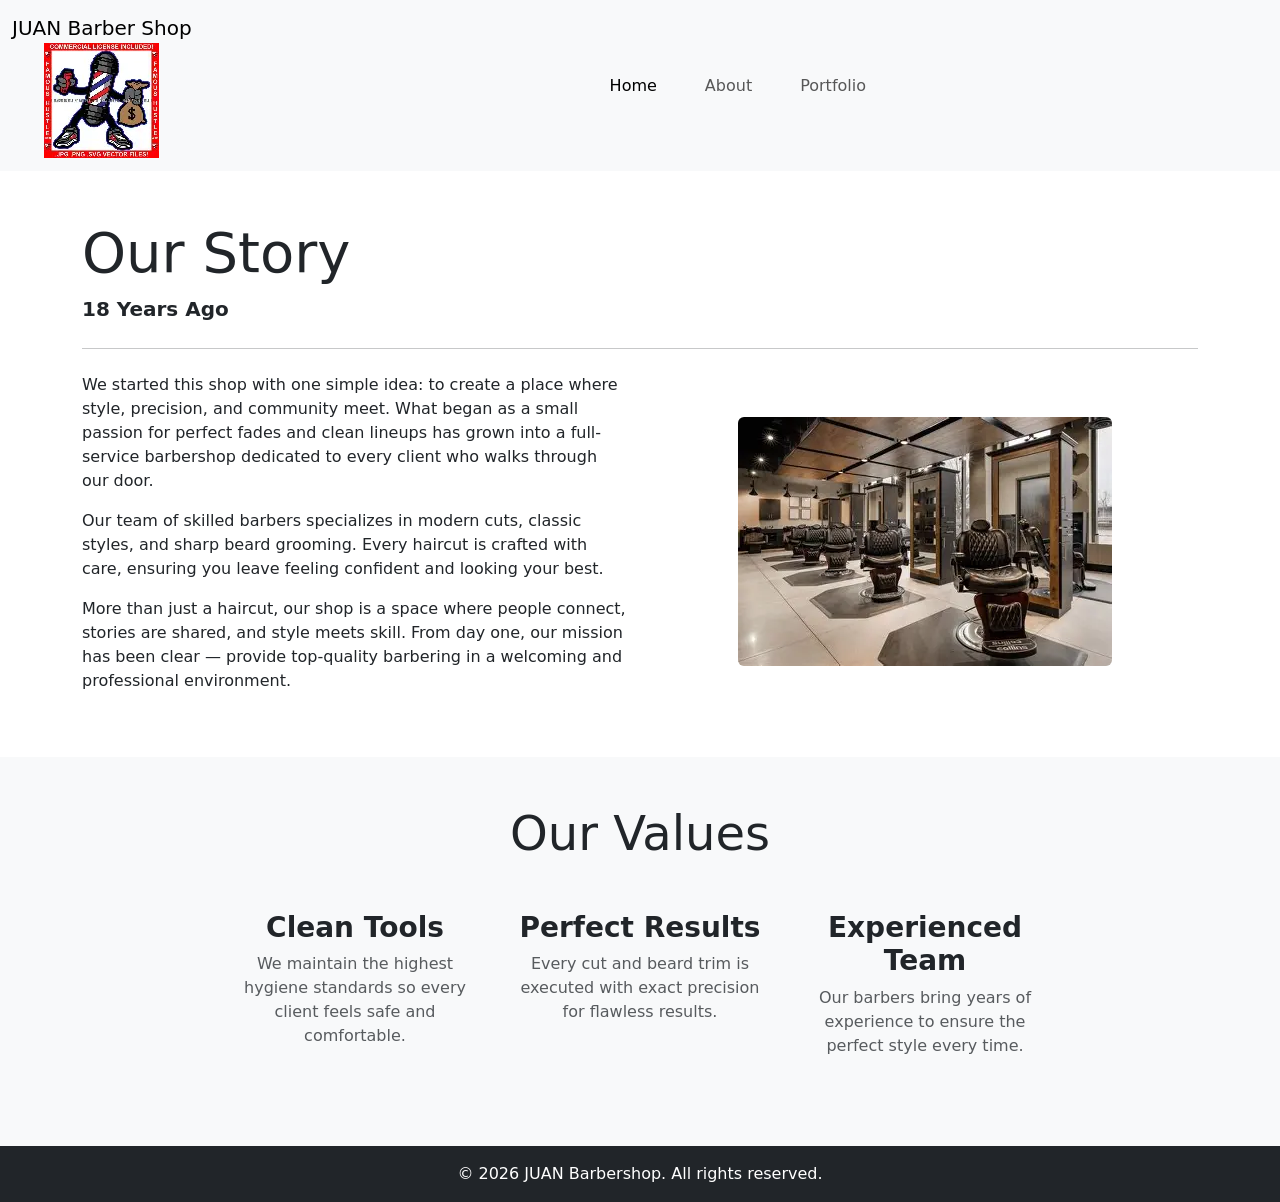
==== about.html @ 5f3e139d "A section for our values created" ====
<!DOCTYPE html>
<html lang="en">
    <head>
        <meta charset="UTF-8">
        <meta name="viewport" content="width=device-width, initial-scale=1.0">
        <title>About - JUAN Barber Shop</title>
        <link href="https://cdn.jsdelivr.net/npm/bootstrap@5.3.0/dist/css/bootstrap.min.css" rel="stylesheet">
        <link rel="stylesheet" href="css/style.css">
    </head>
    <body>
        <header>
            <nav class="navbar navbar-expand-lg bg-body-tertiary">
                <div class="container-fluid">
                    <a class="navbar-brand d-flex flex-column align-items-center" href="index.html"> JUAN Barber Shop
                    <img class="logo-img" src="images/shop-logo.webp" alt="Small Logo">
                    </a>
                    <button class="navbar-toggler" type="button" data-bs-toggle="collapse" data-bs-target="#navbarNavAltMarkup" aria-controls="navbarNavAltMarkup" aria-expanded="false" aria-label="Toggle navigation">
                    <span class="navbar-toggler-icon"></span>
                    </button>
                    <div class="collapse navbar-collapse justify-content-center" id="navbarNavAltMarkup">
                        <div class="navbar-nav">
                            <a class="nav-link active mx-3" aria-current="page" href="index.html">Home</a>
                            <a class="nav-link mx-3" href="about.html">About</a>
                            <a class="nav-link mx-3" href="portfolio.html">Portfolio</a>
                        </div>
                    </div>
                </div>
            </nav>
        </header>
        <main>
            <section id="our-story" class="container py-5">
                <h1 class="display-4 text-center text-md-start">Our Story</h1>
                <p class="lead fw-bold text-center text-md-start">18 Years Ago</p>
                <hr class="my-4">
                <div class="row align-items-center">
                    <div class="col-md-6">
                        <p>We started this shop with one simple idea: to create a place where style, precision, and community meet. What began as a small passion for perfect fades and clean lineups has grown into a full-service barbershop dedicated to every client who walks through our door.</p>
                        <p>Our team of skilled barbers specializes in modern cuts, classic styles, and sharp beard grooming. Every haircut is crafted with care, ensuring you leave feeling confident and looking your best.</p>
                        <p>More than just a haircut, our shop is a space where people connect, stories are shared, and style meets skill. From day one, our mission has been clear — provide top-quality barbering in a welcoming and professional environment.</p>
                    </div>
                    <div class="col-md-6 text-center">
                        <img src="images/barbershop.webp" class="img-fluid rounded" alt="Shop interior photo">
                    </div>
                </div>
            </section>
            <section id="our-values" class="py-5 bg-light">
                <div class="container text-center">
                    <h2 class="display-5 mb-5">Our Values</h2>
                    <div class="row justify-content-center">
                        <div class="col-lg-3 col-md-4 col-12 mb-4">
                            <h3 class="fw-bold">Clean Tools</h3>
                            <p class="text-muted">We maintain the highest hygiene standards so every client feels safe and comfortable.</p>
                        </div>
                        <div class="col-lg-3 col-md-4 col-12 mb-4">
                            <h3 class="fw-bold">Perfect Results</h3>
                            <p class="text-muted">Every cut and beard trim is executed with exact precision for flawless results.</p>
                        </div>
                        <div class="col-lg-3 col-md-4 col-12 mb-4">
                            <h3 class="fw-bold">Experienced Team</h3>
                            <p class="text-muted">Our barbers bring years of experience to ensure the perfect style every time.</p>
                        </div>
                    </div>
                </div>
            </section>
        </main>
        <footer class="text-center py-3 bg-dark text-white">
            © 2026 JUAN Barbershop. All rights reserved.
        </footer>
        <script src="https://cdn.jsdelivr.net/npm/bootstrap@5.3.0/dist/js/bootstrap.bundle.min.js"></script>
    </body>
</html>
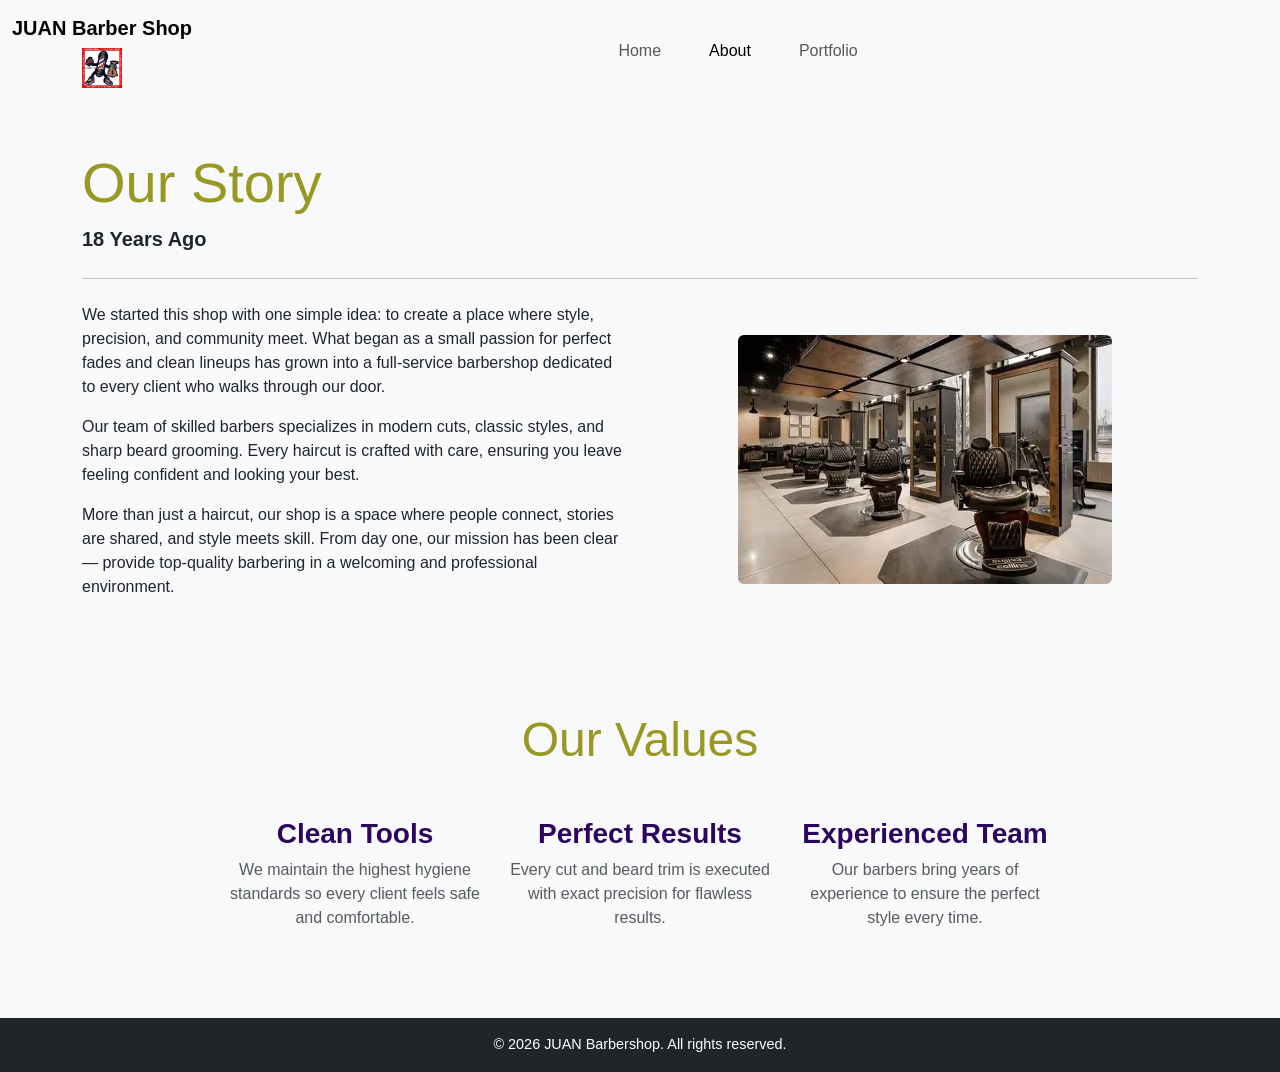
==== commit 40e0146d: "minor changes" ====
--- a/about.html
+++ b/about.html
@@ -19,8 +19,8 @@
                     </button>
                     <div class="collapse navbar-collapse justify-content-center" id="navbarNavAltMarkup">
                         <div class="navbar-nav">
-                            <a class="nav-link active mx-3" aria-current="page" href="index.html">Home</a>
-                            <a class="nav-link mx-3" href="about.html">About</a>
+                            <a class="nav-link mx-3" aria-current="page" href="index.html">Home</a>
+                            <a class="nav-link active mx-3" href="about.html">About</a>
                             <a class="nav-link mx-3" href="portfolio.html">Portfolio</a>
                         </div>
                     </div>
--- a/css/style.css
+++ b/css/style.css
@@ -0,0 +1,63 @@
+body 
+{
+    font-family: Arial, sans-serif;
+    background-color: #f8f9fa;
+}
+
+
+.navbar-brand 
+{
+    font-weight: bold;
+}
+
+
+.logo-img 
+{
+    width: 40px;
+    height: auto;
+    margin-top: 5px;
+}
+
+
+h1, h2, h3 
+{
+    color: #989822;
+}
+
+
+
+#our-values h3 
+{
+    color: #2c055d;
+}
+
+#our-values .col-lg-3:hover {
+    transform: translateY(-5px);
+}
+
+
+
+.card 
+{
+    border-radius: 12px;
+    transition: transform 0.3s ease, box-shadow 0.3s ease;
+}
+
+.card:hover 
+{
+    transform: translateY(-5px);
+    box-shadow: 0 8px 20px rgba(0, 0, 0, 0.15);
+}
+
+
+.card-img-top 
+{
+    height: 250px;
+    object-fit: cover;
+}
+
+
+footer 
+{
+    font-size: 0.9rem;
+}
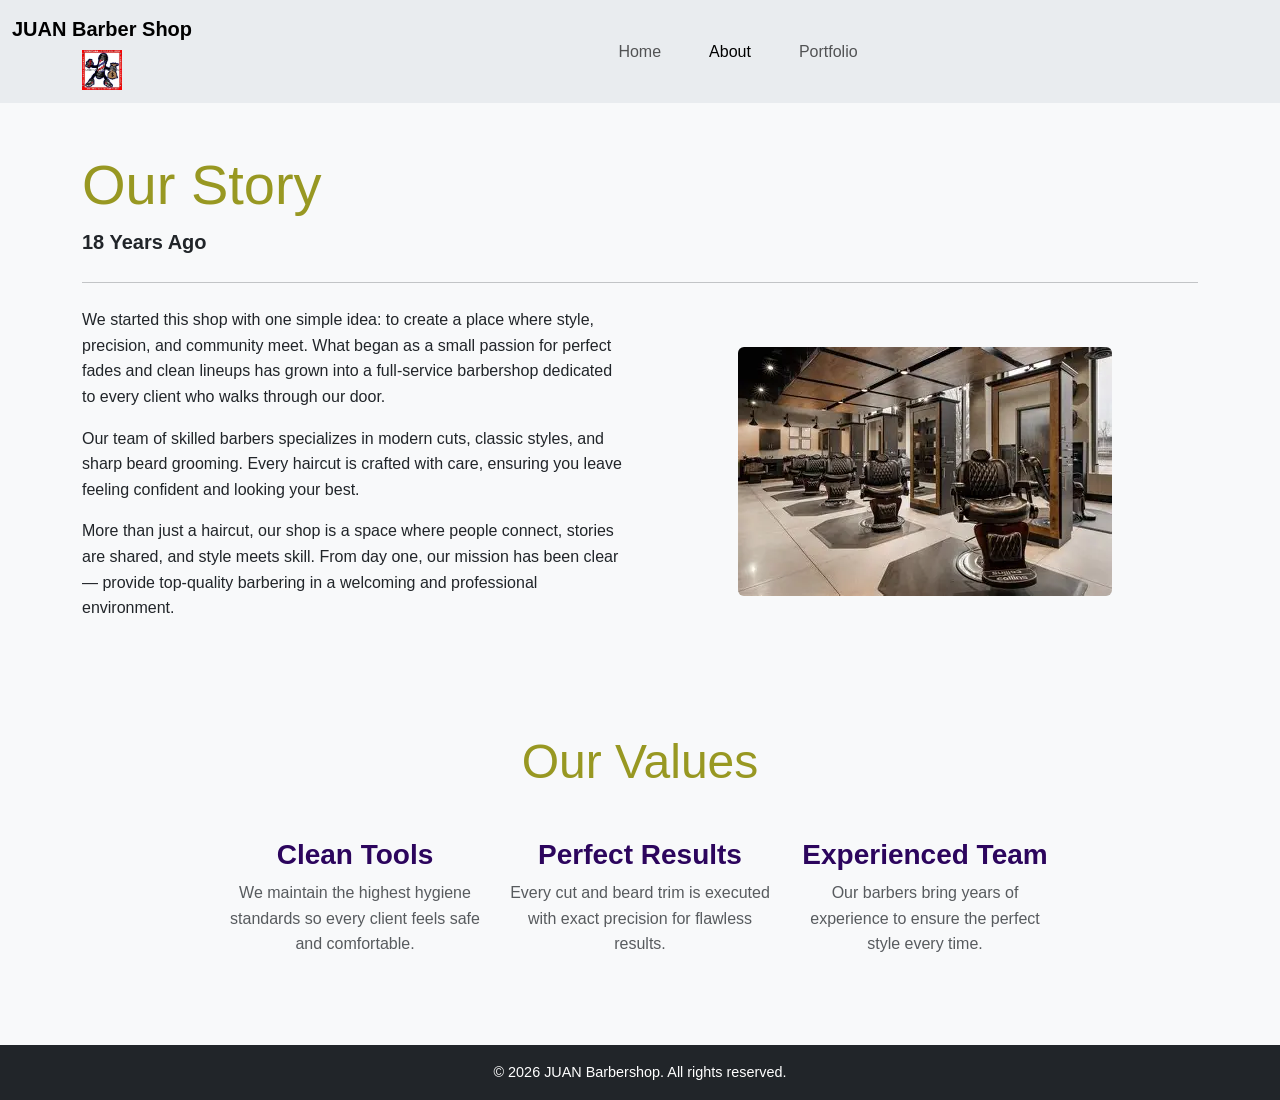
==== commit bad3c725: "navbar background color changed" ====
--- a/about.html
+++ b/about.html
@@ -5,11 +5,16 @@
         <meta name="viewport" content="width=device-width, initial-scale=1.0">
         <title>About - JUAN Barber Shop</title>
         <link href="https://cdn.jsdelivr.net/npm/bootstrap@5.3.0/dist/css/bootstrap.min.css" rel="stylesheet">
+        
+        <link rel="preconnect" href="https://fonts.googleapis.com">
+        <link rel="preconnect" href="https://fonts.gstatic.com" crossorigin>
+        <link href="https://fonts.googleapis.com/css2?family=Google+Sans+Flex:opsz,wght@6..144,1..1000&family=Open+Sans:ital,wght@0,300..800;1,300..800&family=Roboto:ital,wght@0,100..900;1,100..900&family=Winky+Sans:ital,wght@0,300..900;1,300..900&display=swap" rel="stylesheet">
+        
         <link rel="stylesheet" href="css/style.css">
     </head>
     <body>
         <header>
-            <nav class="navbar navbar-expand-lg bg-body-tertiary">
+            <nav class="navbar navbar-expand-lg bg-body-secondary">
                 <div class="container-fluid">
                     <a class="navbar-brand d-flex flex-column align-items-center" href="index.html"> JUAN Barber Shop
                     <img class="logo-img" src="images/shop-logo.webp" alt="Small Logo">
@@ -19,8 +24,8 @@
                     </button>
                     <div class="collapse navbar-collapse justify-content-center" id="navbarNavAltMarkup">
                         <div class="navbar-nav">
-                            <a class="nav-link mx-3" aria-current="page" href="index.html">Home</a>
-                            <a class="nav-link active mx-3" href="about.html">About</a>
+                            <a class="nav-link mx-3" href="index.html">Home</a>
+                            <a class="nav-link active mx-3" aria-current="page" href="about.html">About</a>
                             <a class="nav-link mx-3" href="portfolio.html">Portfolio</a>
                         </div>
                     </div>
--- a/css/style.css
+++ b/css/style.css
@@ -1,9 +1,13 @@
 body 
 {
-    font-family: Arial, sans-serif;
+    line-height: 1.6;
     background-color: #f8f9fa;
 }
 
+body, p 
+{
+  font-family: 'Open Sans', sans-serif;
+}
 
 .navbar-brand 
 {
@@ -31,8 +35,11 @@
     color: #2c055d;
 }
 
-#our-values .col-lg-3:hover {
-    transform: translateY(-5px);
+
+#our-values .col-lg-3:hover 
+{
+    transform: translateY(-8px);
+    box-shadow: 0 8px 20px rgba(231, 15, 15, 0.864);
 }
 
 
@@ -46,14 +53,22 @@
 .card:hover 
 {
     transform: translateY(-5px);
-    box-shadow: 0 8px 20px rgba(0, 0, 0, 0.15);
+    box-shadow: 0 8px 20px rgba(197, 12, 12, 0.879);
 }
 
+.card-text 
+{
+    line-height: 1.6;
+    color: #555;
+}
 
 .card-img-top 
 {
     height: 250px;
     object-fit: cover;
+    border-top-left-radius: 12px;
+    border-top-right-radius: 12px;
+
 }
 
 
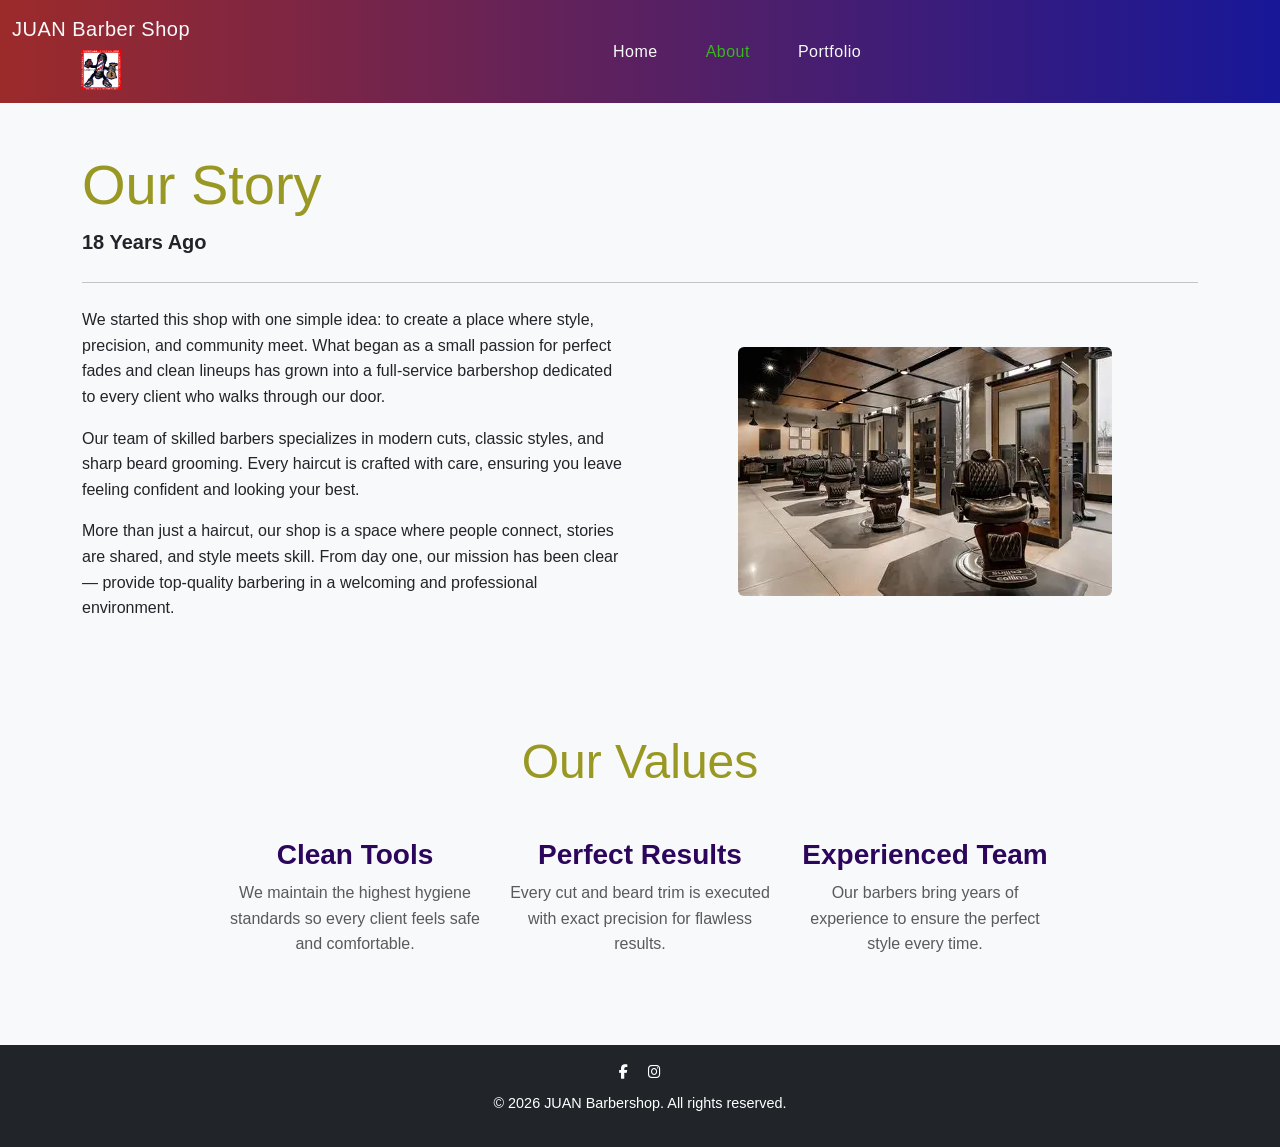
==== commit c16da4f2: "links for icons and animations added and footer adjusted with icons" ====
--- a/about.html
+++ b/about.html
@@ -10,6 +10,10 @@
         <link rel="preconnect" href="https://fonts.gstatic.com" crossorigin>
         <link href="https://fonts.googleapis.com/css2?family=Google+Sans+Flex:opsz,wght@6..144,1..1000&family=Open+Sans:ital,wght@0,300..800;1,300..800&family=Roboto:ital,wght@0,100..900;1,100..900&family=Winky+Sans:ital,wght@0,300..900;1,300..900&display=swap" rel="stylesheet">
         
+        <link rel="stylesheet" href="https://cdnjs.cloudflare.com/ajax/libs/font-awesome/6.4.0/css/all.min.css">
+
+        <link rel="stylesheet" href="https://cdnjs.cloudflare.com/ajax/libs/animate.css/4.1.1/animate.min.css"/>
+
         <link rel="stylesheet" href="css/style.css">
     </head>
     <body>
@@ -69,7 +73,9 @@
             </section>
         </main>
         <footer class="text-center py-3 bg-dark text-white">
-            © 2026 JUAN Barbershop. All rights reserved.
+            <a href="https://www.facebook.com/" class="text-white mx-2"><i class="fab fa-facebook-f"></i></a>
+            <a href="https://www.instagram.com/" class="text-white mx-2"><i class="fab fa-instagram"></i></a>
+            <p class="mt-2">© 2026 JUAN Barbershop. All rights reserved.</p>
         </footer>
         <script src="https://cdn.jsdelivr.net/npm/bootstrap@5.3.0/dist/js/bootstrap.bundle.min.js"></script>
     </body>
--- a/css/style.css
+++ b/css/style.css
@@ -9,9 +9,27 @@
   font-family: 'Open Sans', sans-serif;
 }
 
-.navbar-brand 
+
+.navbar {
+    background: linear-gradient(90deg, #9c2a2a, #171798) !important;
+}
+
+
+.navbar-brand,
+.navbar .nav-link 
 {
-    font-weight: bold;
+    color: #f8f9fa !important;
+    letter-spacing: 0.5px;
+}
+
+.navbar .nav-link:hover 
+{
+    color: #ff9800 !important;
+}
+
+.navbar .nav-link.active 
+{
+    color: #38b61c !important;
 }
 
 
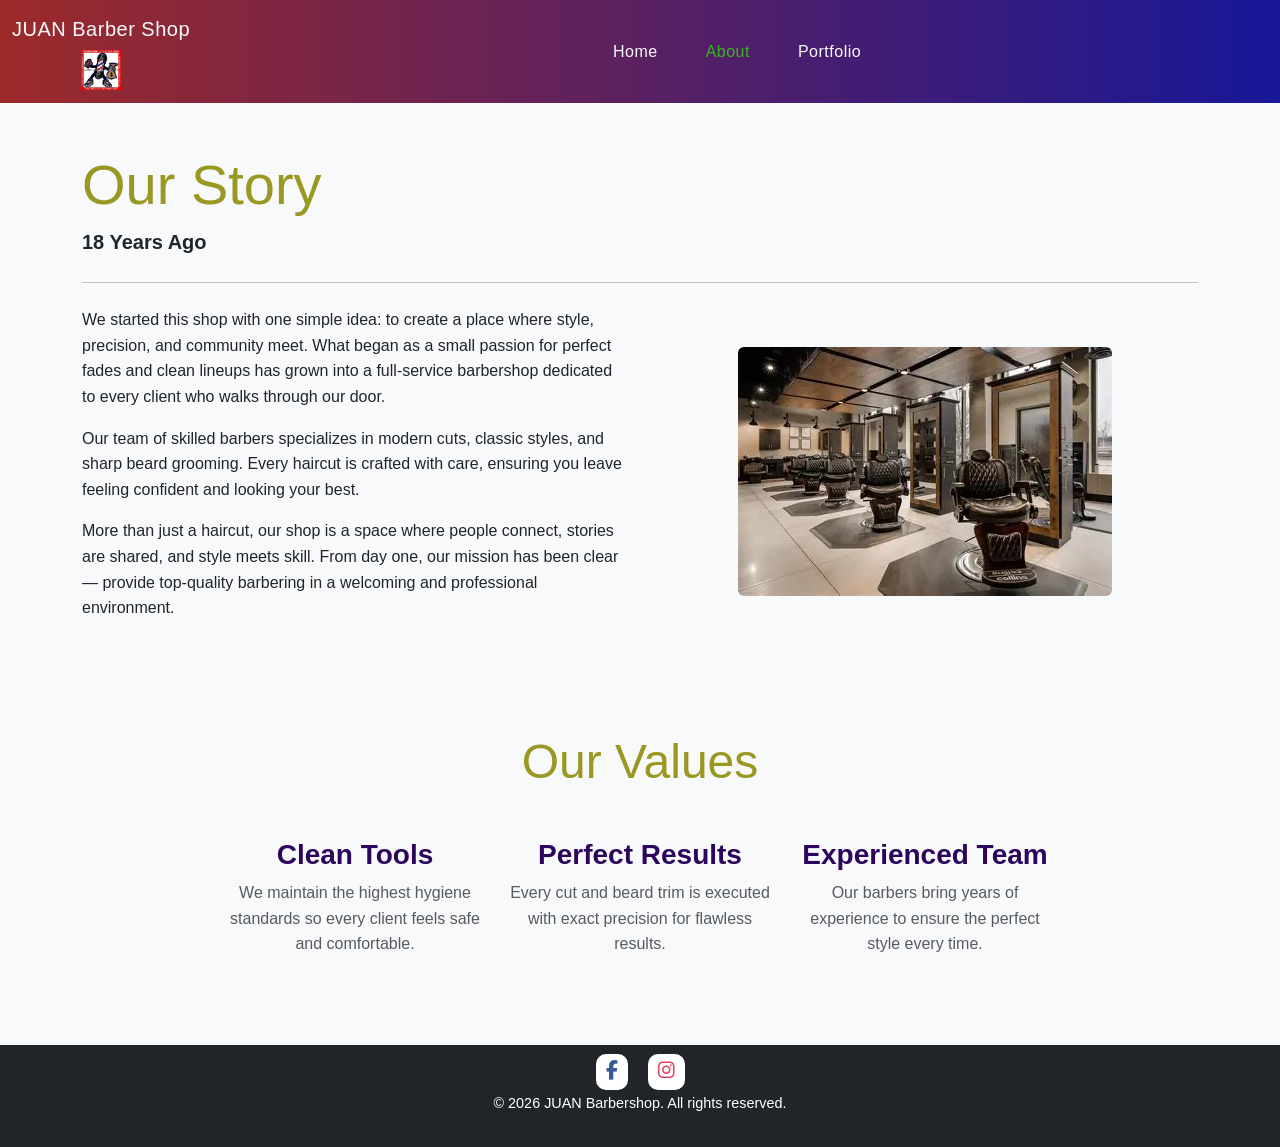
==== commit d8b35087: "animation applied to image of the shop" ====
--- a/about.html
+++ b/about.html
@@ -37,7 +37,7 @@
             </nav>
         </header>
         <main>
-            <section id="our-story" class="container py-5">
+            <section id="our-story" class="container py-5 animate__animated animate__fadeIn">
                 <h1 class="display-4 text-center text-md-start">Our Story</h1>
                 <p class="lead fw-bold text-center text-md-start">18 Years Ago</p>
                 <hr class="my-4">
@@ -48,7 +48,7 @@
                         <p>More than just a haircut, our shop is a space where people connect, stories are shared, and style meets skill. From day one, our mission has been clear — provide top-quality barbering in a welcoming and professional environment.</p>
                     </div>
                     <div class="col-md-6 text-center">
-                        <img src="images/barbershop.webp" class="img-fluid rounded" alt="Shop interior photo">
+                        <img src="images/barbershop.webp" class="img-fluid rounded animate__animated animate__zoomIn" alt="Shop interior photo">
                     </div>
                 </div>
             </section>
--- a/css/style.css
+++ b/css/style.css
@@ -10,7 +10,8 @@
 }
 
 
-.navbar {
+.navbar 
+{
     background: linear-gradient(90deg, #9c2a2a, #171798) !important;
 }
 
@@ -93,4 +94,37 @@
 footer 
 {
     font-size: 0.9rem;
-}+}
+
+footer a 
+{
+    background-color: #ffffff;
+    padding: 10px;
+    border-radius: 10px;
+    text-align: center;
+}
+
+
+footer a i 
+{
+    color: #fff;
+    font-size: 1.2rem;
+}
+
+footer a i.fab.fa-instagram 
+{
+    color: #e4405f; 
+}
+
+
+footer a i.fab.fa-facebook-f {
+    color: #3b5998;
+}
+
+footer a:hover 
+{
+    background-color: #ff5722;
+    color: #fff !important;
+    box-shadow: 0 8px 20px rgba(255, 87, 34, 0.7);
+}
+
